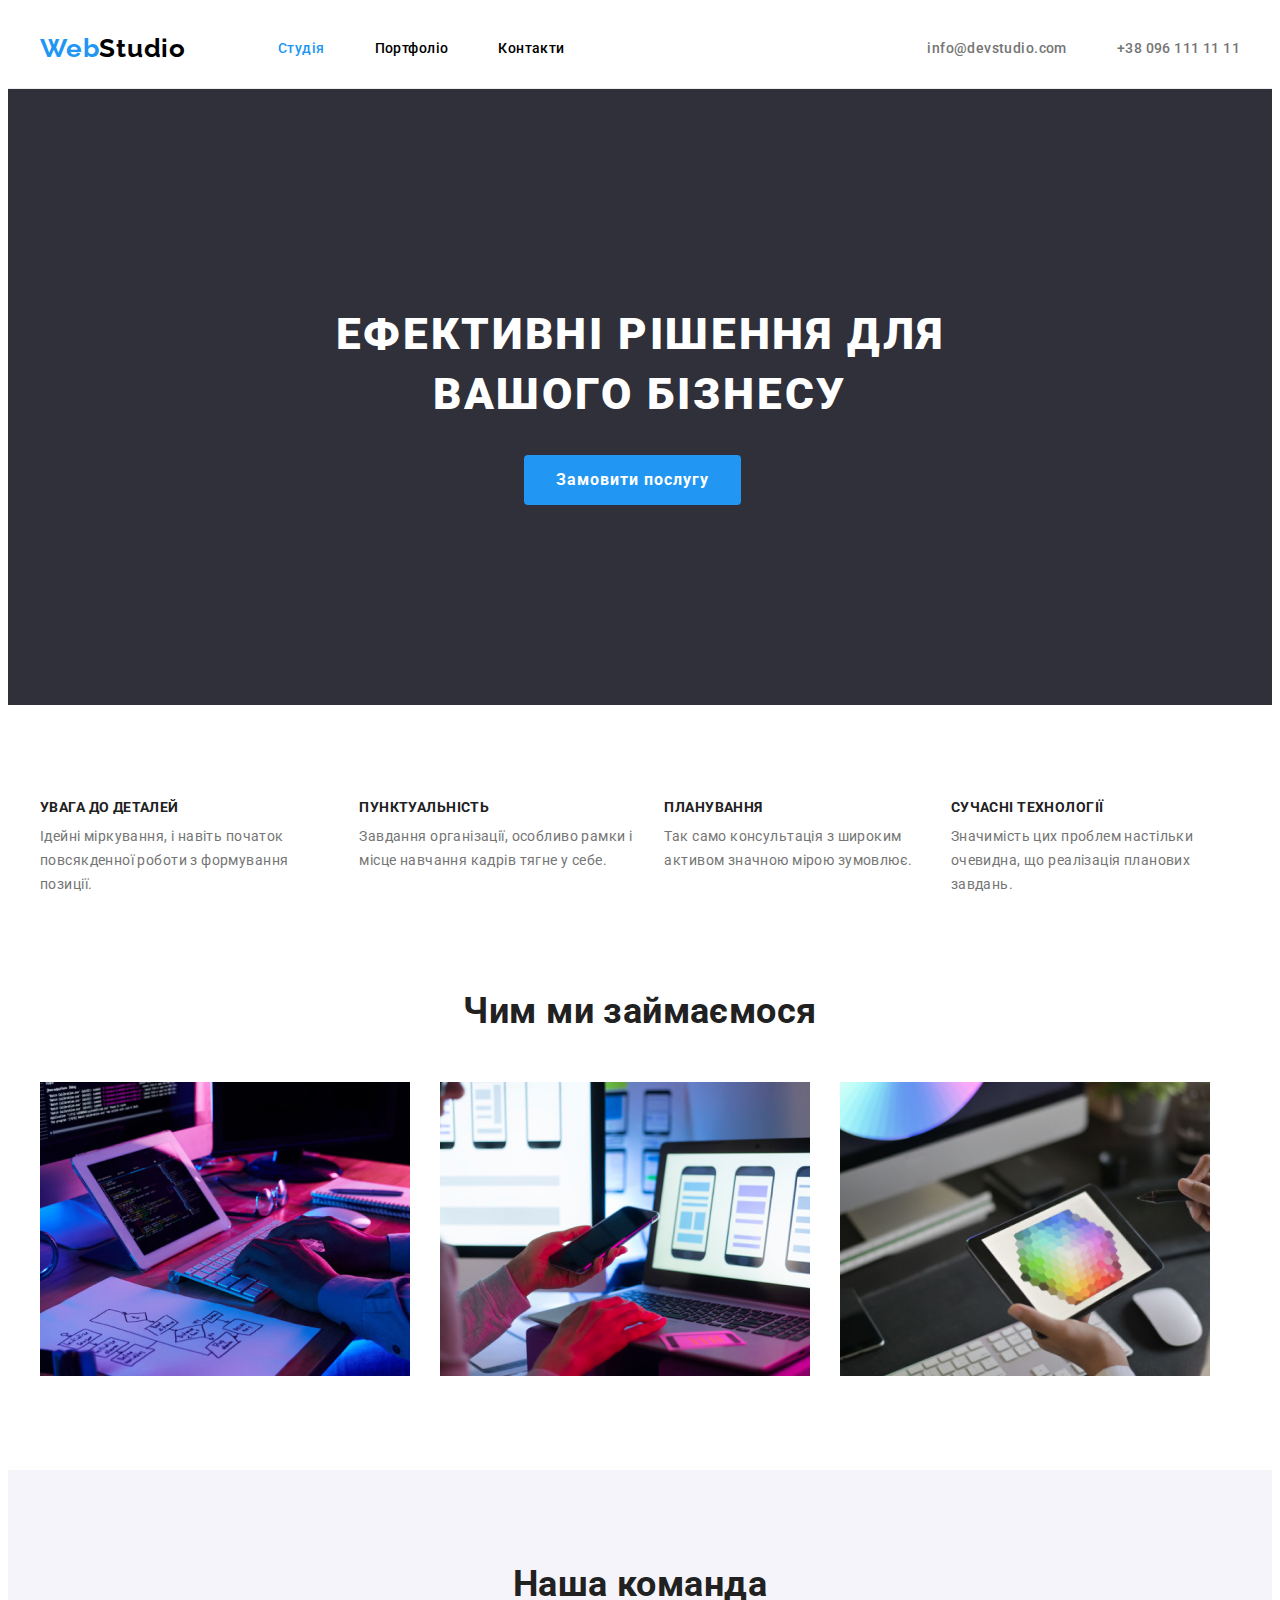
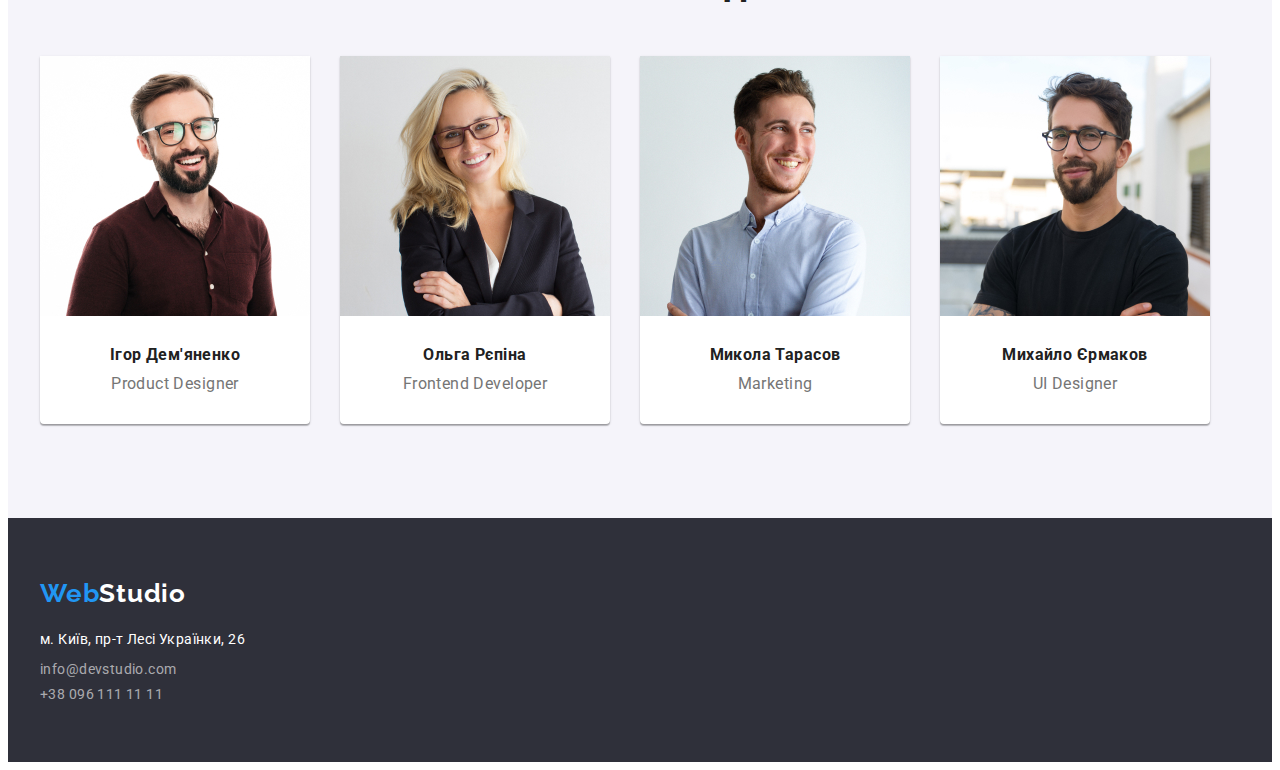
==== index.html @ 9b6fdb3c "clone file" ====
<!DOCTYPE html>
<html lang="uk">
<head>
    <meta charset="UTF-8">
    <meta http-equiv="X-UA-Compatible" content="IE=edge">
    <meta name="viewport" content="width=device-width, initial-scale=1.0">
    <link rel="stylesheet" href="https://cdnjs.cloudflare.com/ajax/libs/modern-normalize/1.1.0/modern-normalize.min.css" integrity="sha512-wpPYUAdjBVSE4KJnH1VR1HeZfpl1ub8YT/NKx4PuQ5NmX2tKuGu6U/JRp5y+Y8XG2tV+wKQpNHVUX03MfMFn9Q==" crossorigin="anonymous" referrerpolicy="no-referrer" />
    <link rel="stylesheet" href="css/styles.css">
    <link href="https://fonts.googleapis.com/css2?family=Raleway:wght@700&family=Roboto:wght@400;500;700;900&display=swap" rel="stylesheet">
    <title>WebStudio</title>
</head>
<body>
    <header class="header">
        <div class="container header-container">
            <nav class="navigation">
                <a class="logo link" href="/"><span lang="en">Web<span class="logo-part-header">Studio</span></span></a>
                <ul class="nav-list list">
                    <li class="nav-list-item"><a class="nav-link link current" href="/">Студія</a></li>
                    <li class="nav-list-item"><a class="nav-link link" href="./portfolio.html">Портфоліо</a></li>
                    <li class="nav-list-item"><a class="nav-link link" href="#">Контакти</a></li>
                </ul>
            </nav>
                <ul class="contacts-list list">
                    <li class="contact-list-mail">
                        <a href="mailto:info@devstudio.com" class="contacts link">info@devstudio.com</a>
                    </li>
                    <li class="contact-list-number">
                        <a href="tel:+380961111111" class="contacts link">+38 096 111 11 11</a>
                    </li>
                </ul>
        </div>
    </header>
    <main>
        <section class="hero-section">
            <div" class="container">
                <h1 class="hero-title">Ефективні рішення для вашого бізнесу</h1>
                <button type="button" class="main-btn">Замовити послугу</button>
            </div>
        </section>
        <section class="section">
            <div class="container">
                <h2 class="visually-hidden">Переваги та послуги, які надає веб-сайт</h2>
                <ul class="about-hero list">
                    <li class="about-hero-card">
                        <h3 class="section-list-title">увага до деталей</h3>
                        <p class="section-list-text">
                            Ідейні міркування, і навіть початок повсякденної роботи з формування позиції.
                        </p>
                    </li>
                    <li class="about-hero-card">
                        <h3 class="section-list-title">пунктуальність</h3>
                        <p class="section-list-text">
                            Завдання організації, особливо рамки і місце навчання кадрів тягне у себе.
                        </p>
                    </li>
                    <li class="about-hero-card">
                        <h3 class="section-list-title">планування</h3>
                        <p class="section-list-text">
                            Так само консультація з широким активом значною мірою зумовлює.
                        </p>
                    </li>
                    <li class="about-hero-card">
                        <h3 class="section-list-title">сучасні технології</h3>
                        <p class="section-list-text">
                            Значимість цих проблем настільки очевидна, що реалізація планових завдань.
                        </p>
                    </li>
                </ul>
            </div>
        </section>
        <section class="about-section section">
            <div class="about container">
                <h2 class="section-title">Чим ми займаємося</h2>
                <ul class="about-list list">
                    <li class="about-card">
                        <img src="./images/img1.jpg" alt="Робота над версткою" width="370" height="294">
                    </li>
                    <li class="about-card">
                        <img src="./images/img2.jpg" alt="Робота над функціоналом застосунку" width="370" height="294">
                    </li>
                    <li class="about-card">
                        <img src="./images/img3.jpg" alt="Робота над кольоровою гаммою" width="370" height="294">
                    </li>
                </ul>
            </div>
        </section>
        <section class="employees-section section">
            <div class="employees container">
                <h2 class="section-title">Наша команда</h2>
                <ul class="employees-list list">
                    <li class="employees-card">
                        <img src="./images/igor.jpg"
                            alt="Ігор Дем'яненко" width="270" height="260"
                        >
                        <div class="employees-content-wrapper">
                            <h3 class="section-hero">Ігор Дем'яненко</h3>
                            <p lang="en" class="section-text">Product Designer</p>
                        </div>
                    </li>
                    <li class="employees-card">
                        <img src="./images/olga.jpg" 
                            alt="Ольга Рєпіна" width="270" height="260"
                        >
                        <div class="employees-content-wrapper">
                           <h3 class="section-hero">Ольга Рєпіна</h3>
                            <p lang="en" class="section-text">Frontend Developer</p> 
                        </div>   
                    </li>
                    <li class="employees-card">
                        <img src="./images/mykola.jpg" 
                            alt="Микола Тарасов" width="270" height="260"
                        >
                        <div class="employees-content-wrapper">
                            <h3 class="section-hero">Микола Тарасов</h3>
                            <p lang="en" class="section-text">Marketing</p>
                        </div>
                    </li>
                    <li class="employees-card">
                        <img src="./images/misha.jpg" 
                            alt="Михайло Єрмаков" width="270" height="260"
                        >
                        <div class="employees-content-wrapper">
                            <h3 class="section-hero">Михайло Єрмаков</h3>
                            <p lang="en" class="section-text">UI Designer</p>
                        </div>
                    </li>
                </ul>
            </div>
        </section>
    </main>
    <footer class="footer">
       <div class="container">
            <a class="link logo-footer" href="/"><span lang="en">Web<span class="logo-part-footer">Studio</span></span></a>
            <address>
            <ul class="list"> 
                    <li class="footer-list-item">
                        <a href="#" class="address">м. Київ, пр-т Лесі Українки, 26</a>
                    </li>
                    <li class="footer-list-item">
                        <a href="mailto:info@devstudio.com" class="contacts-footer contacts contact-mail link">info@devstudio.com</a>
                    </li>
                    <li class="footer-list-item">
                        <a href="tel:+380961111111" class="contacts-footer contacts contact-number link">+38 096 111 11 11</a>
                    </li>
                </ul>
            </address>
       </div>
    </footer>
</body>
</html>
---- css/styles.css ----
:root {
    --primary-color: #212121; 
    --secondary-text-color: #757575;
    --button-bg-color: #2196F3;
    --hover-focus-btn-bg-color: #188CE8;
    --white-color: #fff;
    --btn-bg-color: #F5F4FA;
    --logo-secondary-color: #000000;
    --bg-color: #2F303A;   
    --hidden-title: hidden;
    --primary-fonts: 'Roboto', sans-serif;
    --second-fonts: 'Raleway', sans-serif;


}
body {
    font-family: var(--primary-fonts);
    font-size: 14px;
    letter-spacing: 0.03em;
    color: var(--primary-color);
    background-color: var(--white-color);
}
h1, h2, h3, h4, h5, h6, p {
    margin-top: 0;
    margin-bottom: 0;
}
ol,ul {
    margin-top: 0;
    margin-bottom: 0;
    padding-left: 0;
}
img {
    display: block;
    max-width: 100%;
    height: auto;
}
.list {
    list-style: none;
}
.link {
    text-decoration: none;
}
.nav-link {
    font-weight: 500;
    color: var(--primary-color);
}
.container {
    width: 1200px;
    padding-left: 15px;
    padding-right: 15px;
    margin-left: auto;
    margin-right: auto;
}
.section {
    padding-top: 94px;
    padding-bottom: 94px;
}
/* header */
.header {
    border-bottom: 1px solid #ECECEC;
}
.header-container {
    display: flex;
    align-items: center;
}
.navigation {
    display: flex;
    align-items: center;
}
.gallery-nav {
    display: flex;
    margin-left: auto;
    margin-right: auto;
}
.gallery-nav-list {
    display: flex;
    align-items: center;
    margin-bottom: 50px;
    justify-content: center;
}
.nav-list {
    display: flex;
    align-items: center;
}
.logo {
    margin-right: 92px;
    font-family: var(--second-fonts);
    font-weight: 700;
    font-size: 26px;
    letter-spacing: 0.03em;
    color: var(--button-bg-color);
}
.logo-part-header {
    color: var(--logo-secondary-color);
}
.nav-list-item:not(:last-child) {
    margin-right: 50px;
}
.nav-link {
    font-weight: 500;
    display: block;
    padding-top: 32px;
    padding-bottom: 32px;
    color: var(--logo-secondary-color);
}
.nav-link.current {
    color: var(--button-bg-color);
} 
.nav-link:hover,
.nav-link:focus {
    color: var(--button-bg-color);
}
.main-btn {
    min-width: 216px;
    min-height: 50px;
    padding: 10px 32px;
    font-family: inherit;
    font-weight: 700;
    font-size: 16px;
    line-height: 1.36;
    letter-spacing: 0.06em;
    cursor: pointer;
    color: var(--white-color);
    background-color: var(--button-bg-color);
    border: none;
    border-radius: 4px;
}
.main-btn:hover,
.main-btn:focus {
    background-color: var(--hover-focus-btn-bg-color);
}
.main-btn-list:hover,
.main-btn-list:focus {
    color: var(--white-color);
    background-color: var(--button-bg-color);
    box-shadow: 0px 3px 1px rgba(0, 0, 0, 0.1), 0px 1px 2px rgba(0, 0, 0, 0.08), 0px 2px 2px rgba(0, 0, 0, 0.12);
}
.visually-hidden {
    position: absolute;
    width: 1px;
    height: 1px;
    margin: -1px;
    border: 0;
    padding: 0;
    white-space: nowrap;
    clip-path: inset(100%);
    clip: rect(0 0 0 0);
    overflow: hidden;
}
.main-btn-list {
    font-weight: 500;
    font-family: inherit;
    font-size: 16px;
    line-height: 1.5;
    letter-spacing: 0.06em;
    cursor: pointer;
    letter-spacing: 0.03em;
    color: var(--primary-color);
    background-color: var(--btn-bg-color);
    border: none;
    border-radius: 4px;
    padding: 6px 25px;
}
.link-list {
    text-decoration: none;
    color: inherit;
}
.contacts-list {
    display: flex;
    align-items: center;
    margin-left: auto;
}
.contact-list-mail {
    margin-right: 50px;
}
.contact {
    margin-left: auto;
}
.contacts {
    font-style: normal;
    font-weight: 500;
    color: var(--secondary-text-color);
    
}
.contacts:hover,
.address:hover {
    color: var(--button-bg-color);
}
/* main */
.hero-section {
    text-align: center;
    padding: 200px 0;
    background-color: var(--bg-color);
}

.hero-title {
    width: 696px;
    margin: 0 auto;
    margin-bottom: 30px;
    font-weight: 900;
    font-size: 44px;
    line-height: 1.36;
    letter-spacing: 0.06em;
    color: var(--white-color);
    text-transform: uppercase;

}
.section-title {
    font-size: 36px;
    line-height: 1.16;
    color: var(--title-color);
    margin-bottom: 50px;
    text-align: center;
}
.employees-list {
    display: flex;
    margin-left: -30px;
    margin-top: -30px;
}
.employees-card {
    flex-basis: calc((100%-120px)/4);
    margin-left: 30px;
    margin-top: 30px;
    box-shadow: 0px 1px 3px rgba(0, 0, 0, 0.12), 0px 1px 1px rgba(0, 0, 0, 0.14), 0px 2px 1px rgba(0, 0, 0, 0.2);
    border-radius: 0px 0px 4px 4px;
    background-color: #fff;
}
.employees-content-wrapper {
    padding-top: 30px;
    padding-bottom: 30px;
    text-align: center;
}
.employees-section {
    background-color: var(--btn-bg-color);
}
.section-hero {
    margin-bottom: 10px;
    font-size: 16px;
    line-height: 1.18;
    color: var(--primary-color)
}
.section-list-title {
    margin-bottom: 10px;
    font-size: 14px;
    line-height: 1.16;
    color: var(--title-color);
    text-transform: uppercase;
}
.section-list-text {
    line-height: 1.71;
    color: var(--secondary-text-color);
}
.section-text {
    font-size: 16px;
    line-height: 1.18;
    color: var(--secondary-text-color);
}
.about-section{
    padding-top: 0;
}
.about {
    text-align: center;
}
.about-hero {
    display: flex;
    margin-left: -30px;
    margin-top: -30px;
}
.about-hero-card {
    flex-basis: calc((100%-120px)/4);
    margin-left: 30px;
    margin-top: 30px;
}
.about-list {
    display: flex;
    margin-left: -30px;
    margin-top: -30px;
}
.about-card {
    flex-basis: calc((100%-90px)/3);
    margin-left: 30px;
    margin-top: 30px;
}

.gallery-nav-list-item:not(:last-child) {
    margin-right: 8px;
}
.gallery-list {
    display: flex;
    flex-wrap: wrap;
    margin-left: -30px;
    margin-top: -30px;
}
.gallery-card {
    /* flex-basis: calc((100%-270px)/9); */
    margin-left: 30px;
    margin-top: 30px;
}
.gallery-content-wrapper {
    padding: 20px 24px 20px 24px;
    border: 1px solid #EEEEEE;
    border-top: none;
}
.project-title {
    font-weight: 500;
    font-size: 18px;
    line-height: 2;
    color: var(--primary-color);
    margin-bottom: 4px;
}
.project-text {
    font-size: 16px;
    line-height: 1.8;
    color: var(--secondary-text-color);

}
/* footer */
.footer {
    background-color: var(--bg-color);
    padding-top: 60px;
    padding-bottom: 60px;
}
.logo-footer {
    display: block;
    margin-bottom: 20px;
    font-family: var(--second-fonts);
    font-weight: 700;
    font-size: 26px;
    letter-spacing: 0.03em;
    color: var(--button-bg-color);
}
.logo-part-footer {
    color: var(--white-color);
}
.footer-list-item:not(:last-child) {
    margin-bottom: 9px;
}
.address {
    font-style: normal;
    font-size: 14px;
    line-height: 1.7;
    color: var(--white-color);
    text-decoration: none;
}
.contacts-footer {
    font-weight: 400;
    color: rgba(255, 255, 255, 0.6);
}
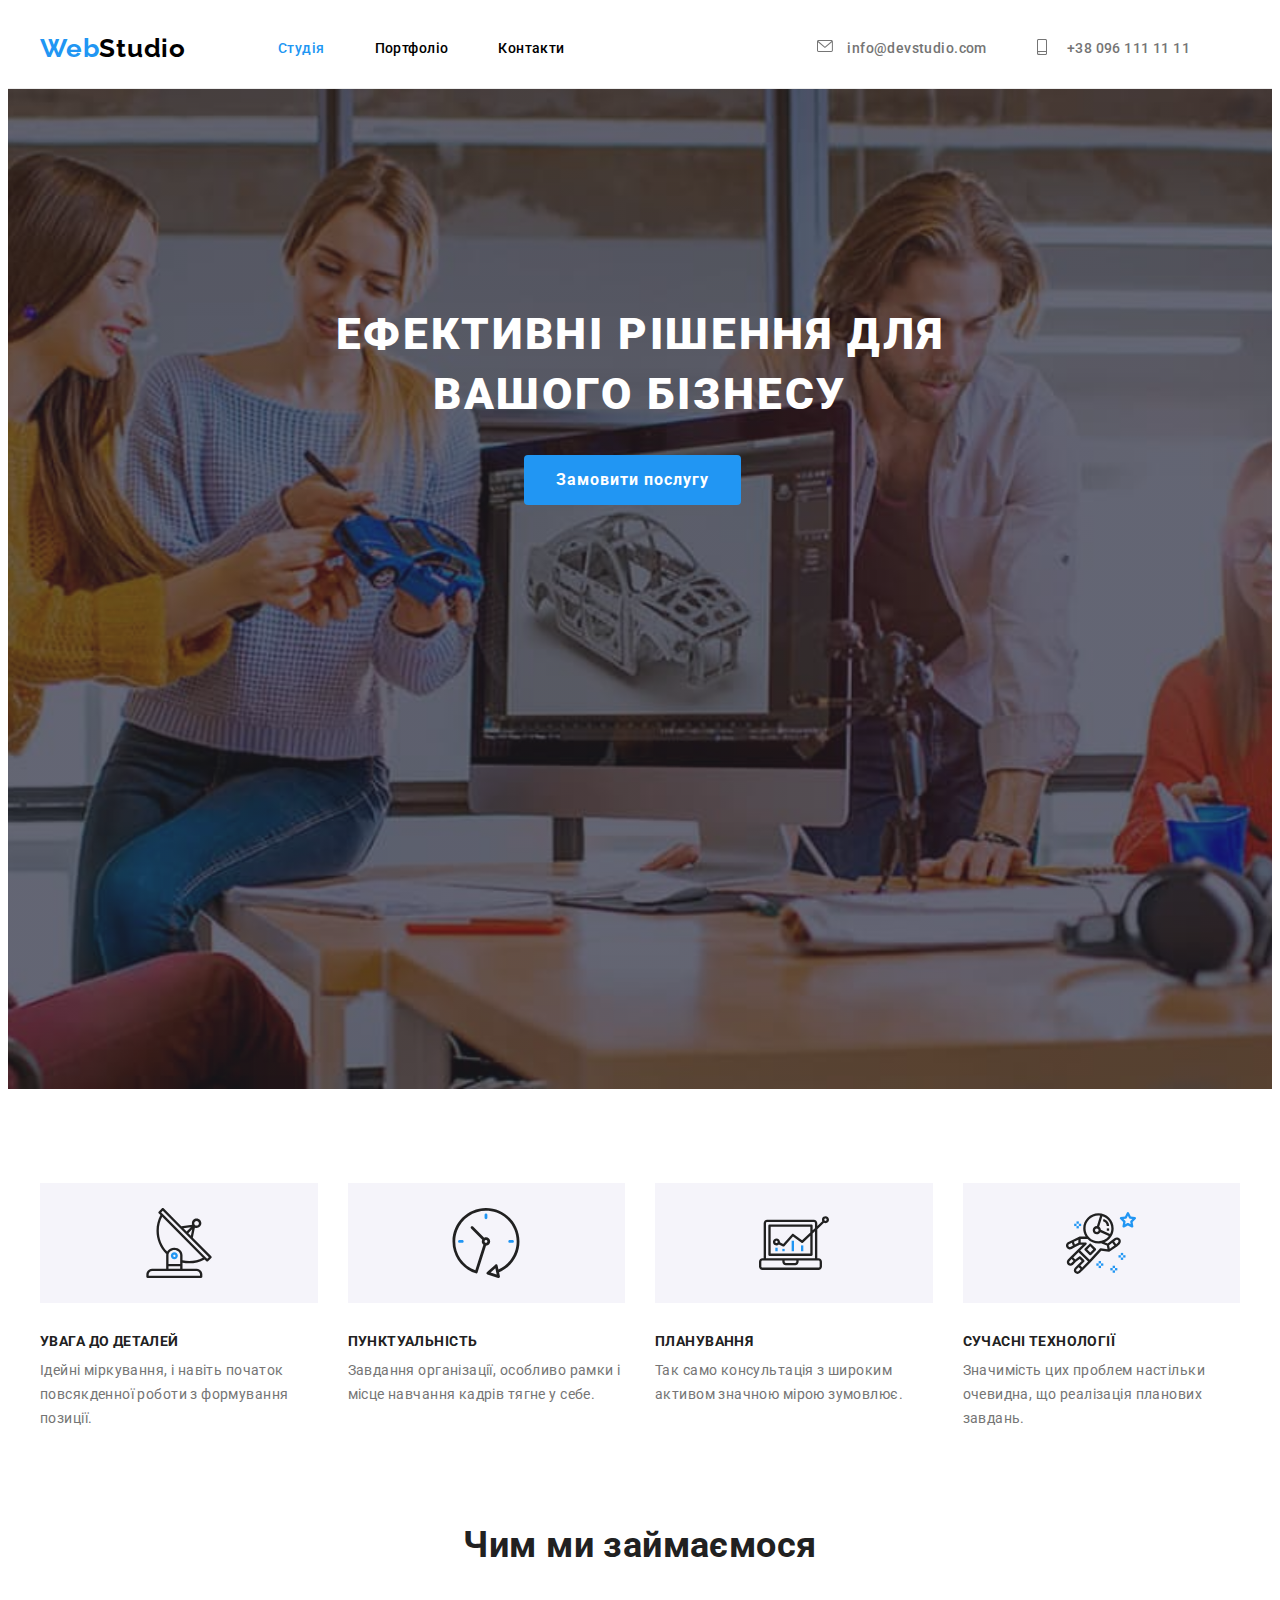
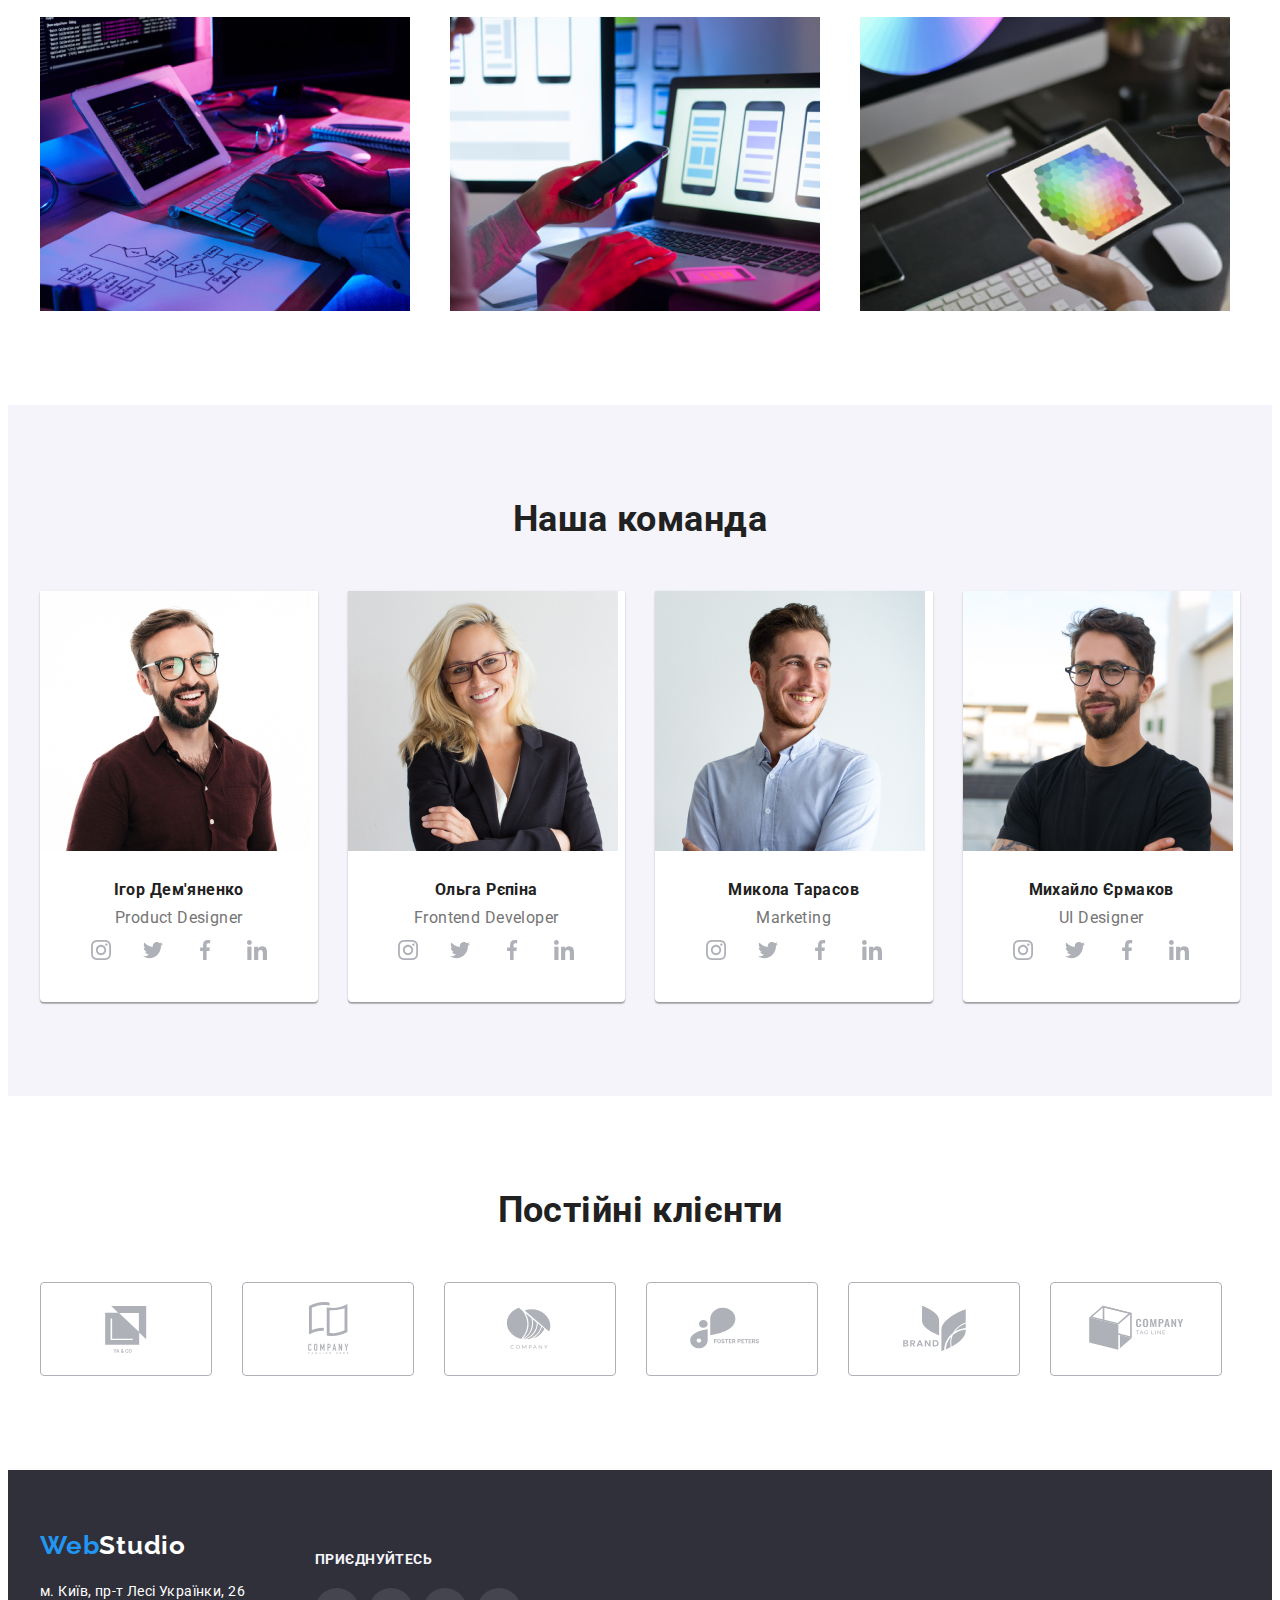
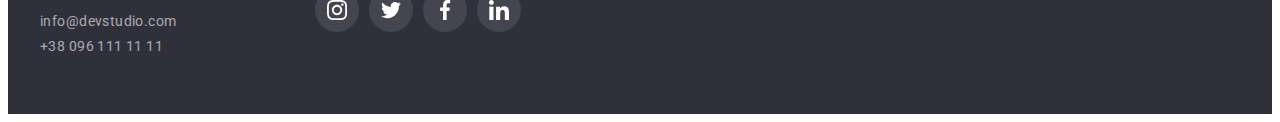
==== commit 2a50a69d: "hw-4" ====
--- a/index.html
+++ b/index.html
@@ -21,11 +21,17 @@
                 </ul>
             </nav>
                 <ul class="contacts-list list">
-                    <li class="contact-list-mail">
-                        <a href="mailto:info@devstudio.com" class="contacts link">info@devstudio.com</a>
-                    </li>
-                    <li class="contact-list-number">
-                        <a href="tel:+380961111111" class="contacts link">+38 096 111 11 11</a>
+                    <li class="contact-list-link contact-list-mail">
+                        <svg class="contact-icon-mail">
+                            <use href="./images/sprite.svg#email" width="16" height="12"></use>
+                        </svg>
+                        <a href="mailto:info@devstudio.com" class="contacts contact-icon link">info@devstudio.com</a>
+                    </li>
+                    <li class="contact-list-link contact-list-number">
+                        <svg class="contact-icon-number">
+                            <use href="./images/sprite.svg#smartphone" width="10" height="16"></use>
+                        </svg>
+                        <a href="tel:+380961111111" class="contacts contact-icon link">+38 096 111 11 11</a>
                     </li>
                 </ul>
         </div>
@@ -41,25 +47,25 @@
             <div class="container">
                 <h2 class="visually-hidden">Переваги та послуги, які надає веб-сайт</h2>
                 <ul class="about-hero list">
-                    <li class="about-hero-card">
+                    <li class="about-hero-card icon-antenna">
                         <h3 class="section-list-title">увага до деталей</h3>
                         <p class="section-list-text">
                             Ідейні міркування, і навіть початок повсякденної роботи з формування позиції.
                         </p>
                     </li>
-                    <li class="about-hero-card">
+                    <li class="about-hero-card icon-clock">
                         <h3 class="section-list-title">пунктуальність</h3>
                         <p class="section-list-text">
                             Завдання організації, особливо рамки і місце навчання кадрів тягне у себе.
                         </p>
                     </li>
-                    <li class="about-hero-card">
+                    <li class="about-hero-card icon-diagram">
                         <h3 class="section-list-title">планування</h3>
                         <p class="section-list-text">
                             Так само консультація з широким активом значною мірою зумовлює.
                         </p>
                     </li>
-                    <li class="about-hero-card">
+                    <li class="about-hero-card icon-astronaut">
                         <h3 class="section-list-title">сучасні технології</h3>
                         <p class="section-list-text">
                             Значимість цих проблем настільки очевидна, що реалізація планових завдань.
@@ -95,6 +101,36 @@
                         <div class="employees-content-wrapper">
                             <h3 class="section-hero">Ігор Дем'яненко</h3>
                             <p lang="en" class="section-text">Product Designer</p>
+                            <ul class="social-list list">
+                                <li class="social-list__item">
+                                    <a class="social-list__item-link" href="#">
+                                        <svg class="social-list__icon">
+                                            <use href="./images/sprite.svg#instagram"></use>
+                                        </svg>
+                                    </a>
+                                </li>
+                                <li class="social-list__item">
+                                    <a class="social-list__item-link" href="#">
+                                        <svg class="social-list__icon">
+                                            <use href="./images/sprite.svg#twitter"></use>
+                                        </svg>
+                                    </a>
+                                </li>
+                                <li class="social-list__item">
+                                    <a class="social-list__item-link" href="#">
+                                        <svg class="social-list__icon">
+                                            <use href="./images/sprite.svg#facebook"></use>
+                                        </svg>
+                                    </a>
+                                </li>
+                                <li class="social-list__item">
+                                    <a class="social-list__item-link" href="#">
+                                        <svg class="social-list__icon">
+                                            <use href="./images/sprite.svg#linkedin"></use>
+                                        </svg>
+                                    </a>
+                                </li>
+                            </ul>
                         </div>
                     </li>
                     <li class="employees-card">
@@ -104,6 +140,36 @@
                         <div class="employees-content-wrapper">
                            <h3 class="section-hero">Ольга Рєпіна</h3>
                             <p lang="en" class="section-text">Frontend Developer</p> 
+                            <ul class="social-list list">
+                                <li class="social-list__item">
+                                    <a class="social-list__item-link" href="#">
+                                        <svg class="social-list__icon">
+                                            <use href="./images/sprite.svg#instagram"></use>
+                                        </svg>
+                                    </a>
+                                </li>
+                                <li class="social-list__item">
+                                    <a class="social-list__item-link" href="#">
+                                        <svg class="social-list__icon">
+                                            <use href="./images/sprite.svg#twitter"></use>
+                                        </svg>
+                                    </a>
+                                </li>
+                                <li class="social-list__item">
+                                    <a class="social-list__item-link" href="#">
+                                        <svg class="social-list__icon">
+                                            <use href="./images/sprite.svg#facebook"></use>
+                                        </svg>
+                                    </a>
+                                </li>
+                                <li class="social-list__item">
+                                    <a class="social-list__item-link" href="#">
+                                        <svg class="social-list__icon">
+                                            <use href="./images/sprite.svg#linkedin"></use>
+                                        </svg>
+                                    </a>
+                                </li>
+                            </ul>
                         </div>   
                     </li>
                     <li class="employees-card">
@@ -113,6 +179,36 @@
                         <div class="employees-content-wrapper">
                             <h3 class="section-hero">Микола Тарасов</h3>
                             <p lang="en" class="section-text">Marketing</p>
+                            <ul class="social-list list">
+                                <li class="social-list__item">
+                                    <a class="social-list__item-link" href="#">
+                                        <svg class="social-list__icon">
+                                            <use href="./images/sprite.svg#instagram"></use>
+                                        </svg>
+                                    </a>
+                                </li>
+                                <li class="social-list__item">
+                                    <a class="social-list__item-link" href="#">
+                                        <svg class="social-list__icon">
+                                            <use href="./images/sprite.svg#twitter"></use>
+                                        </svg>
+                                    </a>
+                                </li>
+                                <li class="social-list__item">
+                                    <a class="social-list__item-link" href="#">
+                                        <svg class="social-list__icon">
+                                            <use href="./images/sprite.svg#facebook"></use>
+                                        </svg>
+                                    </a>
+                                </li>
+                                <li class="social-list__item">
+                                    <a class="social-list__item-link" href="#">
+                                        <svg class="social-list__icon">
+                                            <use href="./images/sprite.svg#linkedin"></use>
+                                        </svg>
+                                    </a>
+                                </li>
+                            </ul>
                         </div>
                     </li>
                     <li class="employees-card">
@@ -122,29 +218,144 @@
                         <div class="employees-content-wrapper">
                             <h3 class="section-hero">Михайло Єрмаков</h3>
                             <p lang="en" class="section-text">UI Designer</p>
+                            <ul class="social-list list">
+                                <li class="social-list__item">
+                                    <a class="social-list__item-link" href="#">
+                                        <svg class="social-list__icon">
+                                            <use href="./images/sprite.svg#instagram"></use>
+                                        </svg>
+                                    </a>
+                                </li>
+                                <li class="social-list__item">
+                                    <a class="social-list__item-link" href="#">
+                                        <svg class="social-list__icon">
+                                            <use href="./images/sprite.svg#twitter"></use>
+                                        </svg>
+                                    </a>
+                                </li>
+                                <li class="social-list__item">
+                                    <a class="social-list__item-link" href="#">
+                                        <svg class="social-list__icon">
+                                            <use href="./images/sprite.svg#facebook"></use>
+                                        </svg>
+                                    </a>
+                                </li>
+                                <li class="social-list__item">
+                                    <a class="social-list__item-link" href="#">
+                                        <svg class="social-list__icon">
+                                            <use href="./images/sprite.svg#linkedin"></use>
+                                        </svg>
+                                    </a>
+                                </li>
+                            </ul>
                         </div>
+                    </li>
+                </ul>
+            </div>
+        </section>
+        <section class="section">
+            <div class="container">
+                <h2 class="section-title">Постійні клієнти</h2>
+                <ul class="client-list list">
+                    <li class="client-list-item">
+                        <a href="#" class="client-list-link">
+                            <svg class="client-icon">
+                                <use href="./images/sprite.svg#client-1"></use>
+                            </svg>
+                        </a>
+                    </li>
+                    <li class="client-list-item">
+                        <a href="#" class="client-list-link">
+                            <svg class="client-icon">
+                                <use href="./images/sprite.svg#client-2"></use>
+                            </svg>
+                        </a>
+                    </li>
+                    <li class="client-list-item">
+                        <a href="#" class="client-list-link">
+                            <svg class="client-icon">
+                                <use href="./images/sprite.svg#client-3"></use>
+                            </svg>
+                        </a>
+                    </li>
+                    <li class="client-list-item">
+                        <a href="#" class="client-list-link">
+                            <svg class="client-icon">
+                                <use href="./images/sprite.svg#client-4"></use>
+                            </svg>
+                        </a>
+                    </li>
+                    <li class="client-list-item">
+                        <a href="#" class="client-list-link">
+                            <svg class="client-icon">
+                                <use href="./images/sprite.svg#client-5"></use>
+                            </svg>
+                        </a>
+                    </li>
+                    <li class="client-list-item">
+                        <a href="#" class="client-list-link">
+                            <svg class="client-icon">
+                                <use href="./images/sprite.svg#client-6"></use>
+                            </svg>
+                        </a>
                     </li>
                 </ul>
             </div>
         </section>
     </main>
     <footer class="footer">
-       <div class="container">
-            <a class="link logo-footer" href="/"><span lang="en">Web<span class="logo-part-footer">Studio</span></span></a>
-            <address>
-            <ul class="list"> 
-                    <li class="footer-list-item">
-                        <a href="#" class="address">м. Київ, пр-т Лесі Українки, 26</a>
-                    </li>
-                    <li class="footer-list-item">
-                        <a href="mailto:info@devstudio.com" class="contacts-footer contacts contact-mail link">info@devstudio.com</a>
-                    </li>
-                    <li class="footer-list-item">
-                        <a href="tel:+380961111111" class="contacts-footer contacts contact-number link">+38 096 111 11 11</a>
-                    </li>
-                </ul>
-            </address>
+       <div class="container address-social">
+            <div>
+                <a class="link logo-footer" href="/"><span lang="en">Web<span class="logo-part-footer">Studio</span></span></a>
+                <address>
+                    <ul class="list">
+                        <li class="footer-list-item">
+                            <a href="#" class="address">м. Київ, пр-т Лесі Українки, 26</a>
+                        </li>
+                        <li class="footer-list-item">
+                            <a href="mailto:info@devstudio.com"
+                                class="contacts-footer contacts contact-mail link">info@devstudio.com</a>
+                        </li>
+                        <li class="footer-list-item">
+                            <a href="tel:+380961111111" class="contacts-footer contacts contact-number link">+38 096 111 11 11</a>
+                        </li>
+                    </ul>
+                </address>
+            </div>
+            <div class="social-footer">
+                <h2 class="footer-title">приєднуйтесь</h2>
+                <ul class="social-list-footer list">
+                    <li class="social-list-footer__item">
+                        <a class="social-list-footer__item-link" href="#">
+                            <svg class="social-list-footer__icon">
+                                <use href="./images/sprite.svg#instagram"></use>
+                            </svg>
+                        </a>
+                    </li>
+                    <li class="social-list-footer__item">
+                        <a class="social-list-footer__item-link" href="#">
+                            <svg class="social-list-footer__icon">
+                                <use href="./images/sprite.svg#twitter"></use>
+                            </svg>
+                        </a>
+                    </li>
+                    <li class="social-list-footer__item">
+                        <a class="social-list-footer__item-link" href="#">
+                            <svg class="social-list-footer__icon">
+                                <use href="./images/sprite.svg#facebook"></use>
+                            </svg>
+                        </a>
+                    </li>
+                    <li class="social-list-footer__item">
+                        <a class="social-list-footer__item-link" href="#">
+                            <svg class="social-list-footer__icon">
+                                <use href="./images/sprite.svg#linkedin"></use>
+                            </svg>
+                        </a>
+                    </li>
+                </ul>
+            </div>
        </div>
     </footer>
 </body>
-</html>+</html>
--- a/css/styles.css
+++ b/css/styles.css
@@ -170,8 +170,92 @@
     align-items: center;
     margin-left: auto;
 }
+/* .contact-list-number::before {
+    content: "";
+    display: block;
+    justify-content: center;
+    background-image: url("../images/smartphone.svg");
+    background-size: 10px 16px;
+    background-position: center;
+} */
+.contact-list-link {
+    display: block;
+}
+
+.contacts {
+    display: flex;
+    align-items: center;
+}
+
+/* .contact-icon-mail::before {
+    background-image: url("../images/envelope.svg");
+    background-repeat: no-repeat;
+    background-size: 16px 12px;
+    background-position: 0 3px;
+    fill: #757575;
+    display: inline-block;
+    width: 20px;
+    height: 20px;
+    margin-right: 10px;
+}
+.contact-icon-number::before {
+    
+    background-image: url("/images/smartphone.svg");
+    background-repeat: no-repeat;
+    background-size: 10px 16px;
+    background-position: center;
+    fill: #757575;
+    display: inline-block;
+    width: 20px;
+    height: 20px;
+    margin-right: 10px;
+} */
+
+/* .contact-icon-number::before {
+    display: inline-block;
+    justify-content: center;
+    align-items: center;
+    content: "";
+    width: 20px;
+    height: 20px;
+    background-image: url("../images/smartphone.svg");
+    background-position: center;
+    background-repeat: no-repeat;
+    background-size: cover;
+} */
 .contact-list-mail {
     margin-right: 50px;
+    display: flex;
+    justify-content: center;
+    align-items: center;
+}
+.contact-list-number {
+    min-width: min-content;
+    margin-right: 50px;
+    display: flex;
+    justify-content: center;
+    align-items: center;
+}
+.contact-list-mail:hover .contact-icon-mail,
+.contact-list-number:hover .contact-icon-number {
+    fill: #2196F3;
+}
+.contact-icon-mail {
+    width: 20px;
+    height: 20px;
+    margin-right: 10px;
+    padding-top: 4px;
+    fill: var(--secondary-text-color)
+}
+.contact-icon-number {
+    width: 20px;
+    height: 20px;
+    margin-right: 10px;
+    padding-top: 2px;
+    fill: var(--secondary-text-color)
+}
+.contact-icon-mail:hover {
+    fill: var(--button-bg-color)
 }
 .contact {
     margin-left: auto;
@@ -190,9 +274,17 @@
 .hero-section {
     text-align: center;
     padding: 200px 0;
+    height: 600px;
+    max-width: 1600px;
+    margin-left: auto;
+    margin-right: auto;
     background-color: var(--bg-color);
-}
-
+    background-image: linear-gradient( rgba(47, 48, 58, 0.4), 
+        rgba(47, 48, 58, 0.4)), url(../images/Img.jpg);
+    background-repeat: no-repeat;
+    background-size: cover;
+    background-position: center;
+}
 .hero-title {
     width: 696px;
     margin: 0 auto;
@@ -218,7 +310,7 @@
     margin-top: -30px;
 }
 .employees-card {
-    flex-basis: calc((100%-120px)/4);
+    flex-basis: calc((100% - 120px)/4);
     margin-left: 30px;
     margin-top: 30px;
     box-shadow: 0px 1px 3px rgba(0, 0, 0, 0.12), 0px 1px 1px rgba(0, 0, 0, 0.14), 0px 2px 1px rgba(0, 0, 0, 0.2);
@@ -267,23 +359,48 @@
     margin-top: -30px;
 }
 .about-hero-card {
-    flex-basis: calc((100%-120px)/4);
+    flex-basis: calc((100% - 120px)/4);
     margin-left: 30px;
     margin-top: 30px;
 }
+.about-hero-card::before {
+    content: "";
+    display: block;
+    height: 120px;
+    background-repeat: no-repeat;
+    background-position: center;
+    background-color: #F5F4FA;
+    margin-bottom: 30px;
+}
+.icon-antenna::before {
+    background-image: url("../images/antenna.svg");
+}
+.icon-clock::before {
+    background-image: url("../images/clock.svg");
+}
+.icon-diagram::before {
+    background-image: url("../images/diagram.svg");
+}
+.icon-astronaut::before {
+    background-image: url("../images/astronaut.svg");
+}
 .about-list {
     display: flex;
     margin-left: -30px;
     margin-top: -30px;
 }
 .about-card {
-    flex-basis: calc((100%-90px)/3);
+    flex-basis: calc((100% - 90px)/3);
     margin-left: 30px;
     margin-top: 30px;
 }
 
 .gallery-nav-list-item:not(:last-child) {
     margin-right: 8px;
+}
+.gallery-card:hover,
+.gallery-card:focus {
+    box-shadow: 0px 1px 1px rgba(0, 0, 0, 0.12), 0px 4px 4px rgba(0, 0, 0, 0.06), 1px 4px 6px rgba(0, 0, 0, 0.16);
 }
 .gallery-list {
     display: flex;
@@ -292,7 +409,7 @@
     margin-top: -30px;
 }
 .gallery-card {
-    /* flex-basis: calc((100%-270px)/9); */
+    flex-basis: calc((100% - 90px) / 3);
     margin-left: 30px;
     margin-top: 30px;
 }
@@ -314,6 +431,64 @@
     color: var(--secondary-text-color);
 
 }
+.social-list {
+    display: flex;
+    justify-content: space-between;
+    width: 200px;
+    margin: 0 auto;
+}
+.social-list__item-link {
+    display: flex;
+    justify-content: center;
+    align-items: center;
+    width: 44px;
+    height: 44px;
+    border-radius: 50%;
+    background-color: #fff;
+}
+.social-list__icon {
+    fill: #AFB1B8;
+    width: 20px;
+    height: 20px;
+}
+.social-list__item-link:hover .social-list__icon,
+.social-list__item-link:focus .social-list__icon {
+    fill: #fff;
+}
+.social-list__item-link:hover,
+.social-list__item-link:focus {
+    background-color: #2196F3;
+}
+.client-list {
+    display: flex;
+}
+.client-list-item {
+    display: block;
+    width: 170px;
+    height: 92px;
+    flex-basis: calc((100% - 1800px) / 6);
+    border: 1px solid #AFB1B8;
+    border-radius: 4px;
+}
+.client-list-item:not(:last-child) {
+    margin-right: 30px;
+}
+.client-list-link {
+    display: flex;
+    justify-content: center;
+    align-items: center;
+    width: 170px;
+    height: 92px;
+}
+.client-icon:hover,
+.client-icon:focus {
+    fill:#2196F3
+}
+.client-icon {
+    fill: #AFB1B8;
+    width: 170px;
+    height: 92px;
+}
 /* footer */
 .footer {
     background-color: var(--bg-color);
@@ -342,7 +517,56 @@
     color: var(--white-color);
     text-decoration: none;
 }
+.address-social {
+    display: flex;
+    align-items: center;
+}
 .contacts-footer {
     font-weight: 400;
     color: rgba(255, 255, 255, 0.6);
-}+}
+.social-footer {
+
+    margin-left: 70px;
+}
+.footer-title {
+    font-style: normal;
+    font-weight: 700;
+    font-size: 14px;
+    line-height: 1.14;
+    color: var(--primary-color);
+    margin-bottom: 4px;
+    text-transform: uppercase;
+    color: #F5F4FA;
+}
+.social-list-footer {
+    display: flex;
+}
+.footer-title {
+    margin-bottom: 20px;
+}
+.social-list-footer__item-link {
+    display: flex;
+    justify-content: center;
+    align-items: center;
+    width: 44px;
+    height: 44px;
+    border-radius: 50%;
+    background-color: rgba(255, 255, 255, 0.1);
+}
+.social-list-footer__icon {
+    fill: #fff;
+    width: 20px;
+    height: 20px;
+}
+.social-list-footer__item:not(:last-child) {
+    margin-right: 10px;
+}
+.social-list-footer__item-link:hover .social-list-footer__icon,
+.social-list-footer__item-link:focus .social-list-footer__icon {
+    fill: #fff;
+}
+.social-list-footer__item-link:hover,
+.social-list-footer__item-link:focus {
+    background-color: #2196F3;
+}
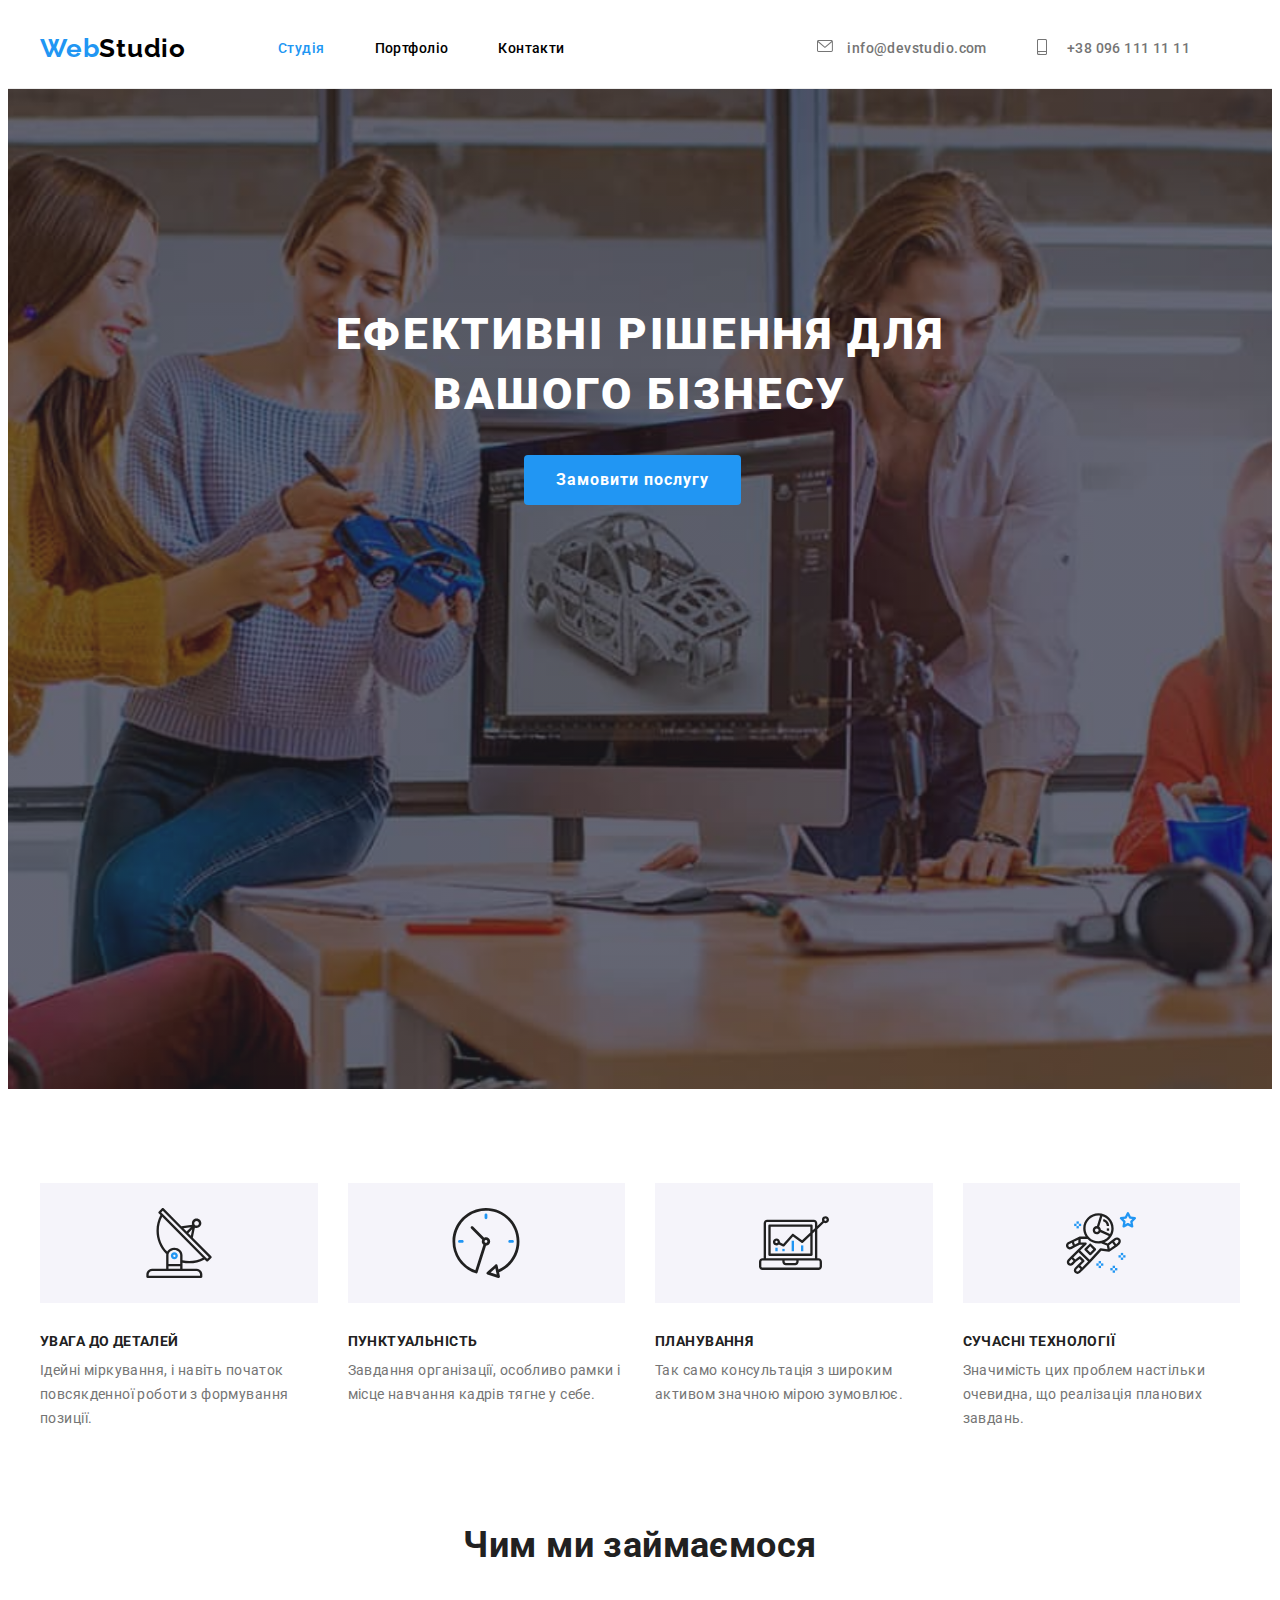
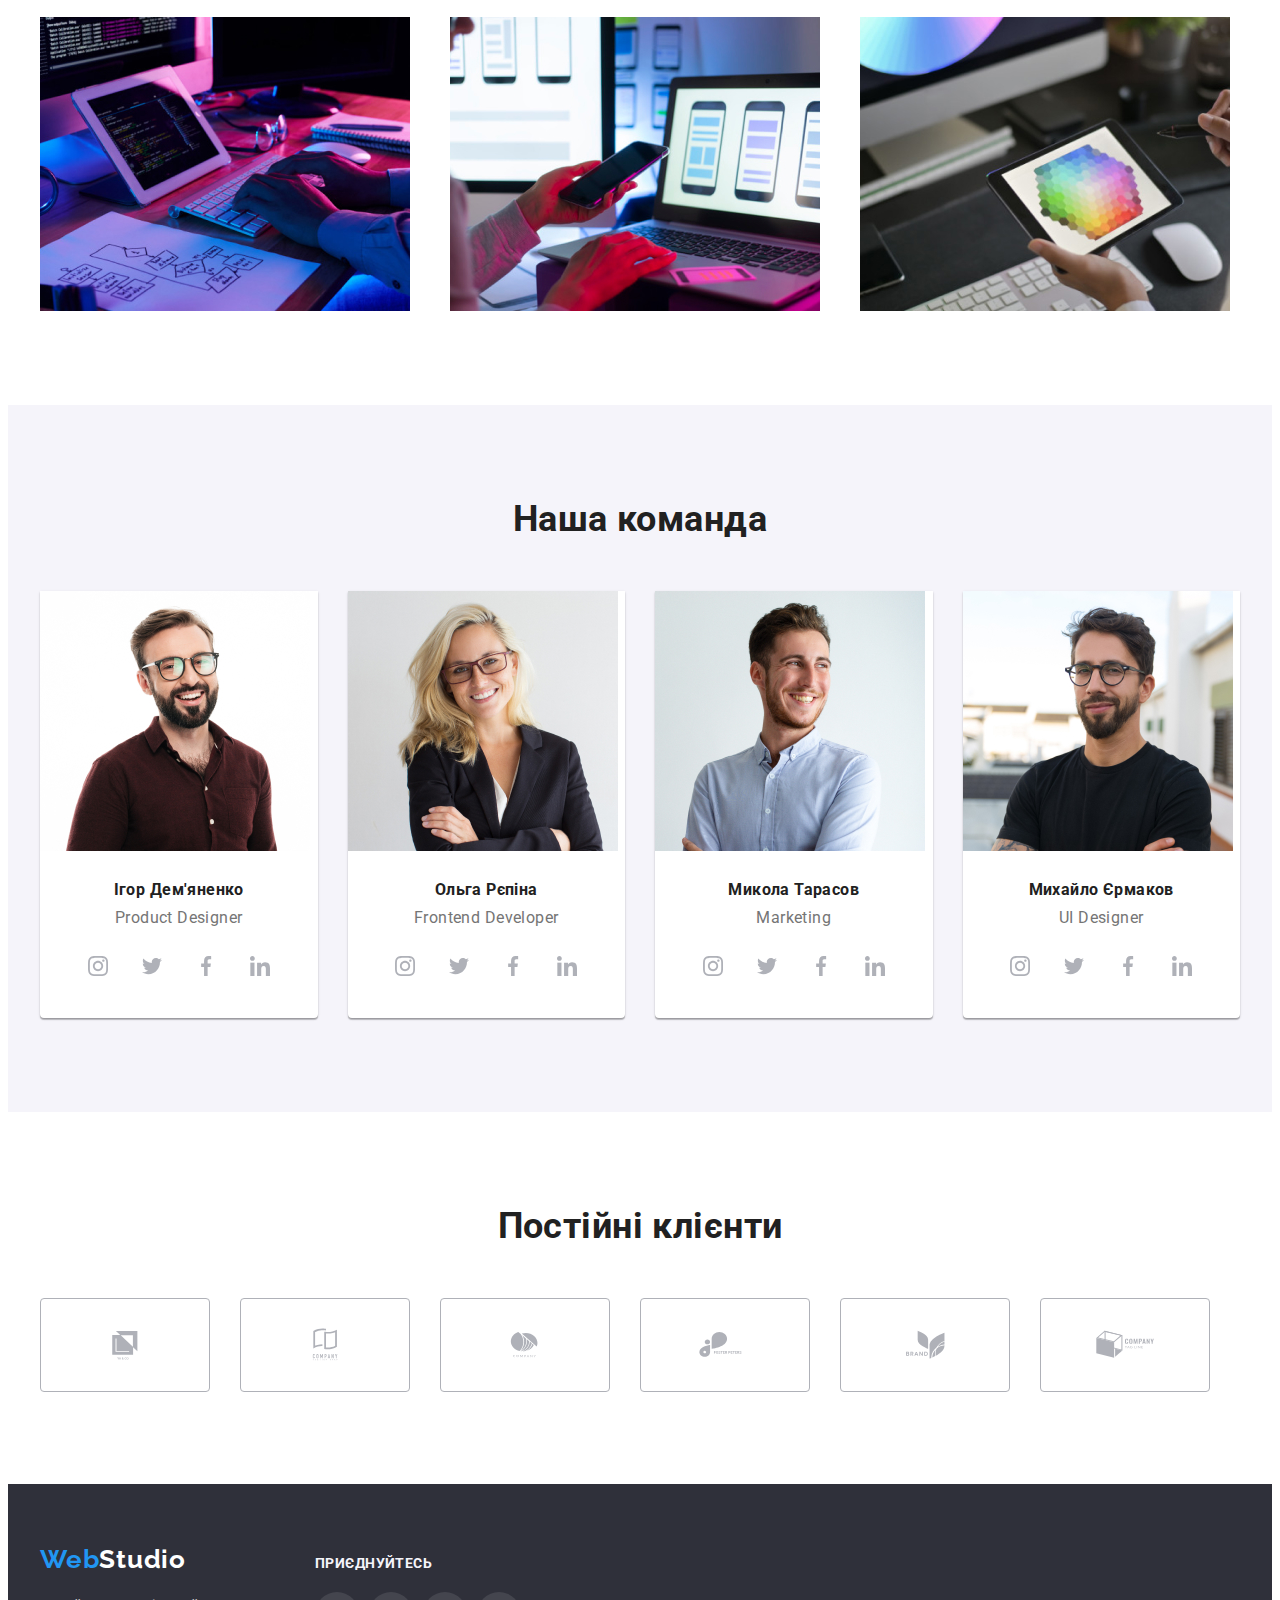
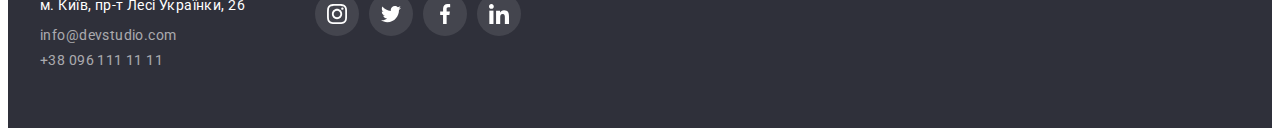
==== commit 97c9596d: "correction of remarks" ====
--- a/index.html
+++ b/index.html
@@ -13,25 +13,27 @@
     <header class="header">
         <div class="container header-container">
             <nav class="navigation">
-                <a class="logo link" href="/"><span lang="en">Web<span class="logo-part-header">Studio</span></span></a>
+                <a class="logo link" href="./index.html"><span lang="en">Web<span class="logo-part-header">Studio</span></span></a>
                 <ul class="nav-list list">
-                    <li class="nav-list-item"><a class="nav-link link current" href="/">Студія</a></li>
+                    <li class="nav-list-item"><a class="nav-link link current" href="./index.html">Студія</a></li>
                     <li class="nav-list-item"><a class="nav-link link" href="./portfolio.html">Портфоліо</a></li>
                     <li class="nav-list-item"><a class="nav-link link" href="#">Контакти</a></li>
                 </ul>
             </nav>
                 <ul class="contacts-list list">
                     <li class="contact-list-link contact-list-mail">
-                        <svg class="contact-icon-mail">
-                            <use href="./images/sprite.svg#email" width="16" height="12"></use>
-                        </svg>
-                        <a href="mailto:info@devstudio.com" class="contacts contact-icon link">info@devstudio.com</a>
+                        <a href="mailto:info@devstudio.com" class="contacts contact-icon link">
+                            <svg class="contact-icon-mail">
+                                <use href="./images/sprite.svg#email" width="16" height="12"></use>
+                            </svg>info@devstudio.com
+                        </a>
                     </li>
                     <li class="contact-list-link contact-list-number">
-                        <svg class="contact-icon-number">
-                            <use href="./images/sprite.svg#smartphone" width="10" height="16"></use>
-                        </svg>
-                        <a href="tel:+380961111111" class="contacts contact-icon link">+38 096 111 11 11</a>
+                        <a href="tel:+380961111111" class="contacts contact-icon link">
+                            <svg class="contact-icon-number">
+                                <use href="./images/sprite.svg#smartphone" width="10" height="16"></use>
+                            </svg>+38 096 111 11 11
+                        </a>
                     </li>
                 </ul>
         </div>
@@ -258,43 +260,43 @@
                 <h2 class="section-title">Постійні клієнти</h2>
                 <ul class="client-list list">
                     <li class="client-list-item">
-                        <a href="#" class="client-list-link">
-                            <svg class="client-icon">
+                        <a href="#" class="client-list-link link">
+                            <svg class="client-icon" width="106" height="60">
                                 <use href="./images/sprite.svg#client-1"></use>
                             </svg>
                         </a>
                     </li>
                     <li class="client-list-item">
-                        <a href="#" class="client-list-link">
-                            <svg class="client-icon">
+                        <a href="#" class="client-list-link link">
+                            <svg class="client-icon" width="106" height="60">
                                 <use href="./images/sprite.svg#client-2"></use>
                             </svg>
                         </a>
                     </li>
                     <li class="client-list-item">
-                        <a href="#" class="client-list-link">
-                            <svg class="client-icon">
+                        <a href="#" class="client-list-link link">
+                            <svg class="client-icon" width="106" height="60">
                                 <use href="./images/sprite.svg#client-3"></use>
                             </svg>
                         </a>
                     </li>
                     <li class="client-list-item">
-                        <a href="#" class="client-list-link">
-                            <svg class="client-icon">
+                        <a href="#" class="client-list-link link">
+                            <svg class="client-icon" width="106" height="60">
                                 <use href="./images/sprite.svg#client-4"></use>
                             </svg>
                         </a>
                     </li>
                     <li class="client-list-item">
-                        <a href="#" class="client-list-link">
-                            <svg class="client-icon">
+                        <a href="#" class="client-list-link link">
+                            <svg class="client-icon" width="106" height="60">
                                 <use href="./images/sprite.svg#client-5"></use>
                             </svg>
                         </a>
                     </li>
                     <li class="client-list-item">
-                        <a href="#" class="client-list-link">
-                            <svg class="client-icon">
+                        <a href="#" class="client-list-link link">
+                            <svg class="client-icon" width="106" height="60">
                                 <use href="./images/sprite.svg#client-6"></use>
                             </svg>
                         </a>
@@ -306,7 +308,7 @@
     <footer class="footer">
        <div class="container address-social">
             <div>
-                <a class="link logo-footer" href="/"><span lang="en">Web<span class="logo-part-footer">Studio</span></span></a>
+                <a class="link logo-footer" href="./index.html"><span lang="en">Web<span class="logo-part-footer">Studio</span></span></a>
                 <address>
                     <ul class="list">
                         <li class="footer-list-item">
--- a/css/styles.css
+++ b/css/styles.css
@@ -170,59 +170,13 @@
     align-items: center;
     margin-left: auto;
 }
-/* .contact-list-number::before {
-    content: "";
-    display: block;
-    justify-content: center;
-    background-image: url("../images/smartphone.svg");
-    background-size: 10px 16px;
-    background-position: center;
-} */
 .contact-list-link {
     display: block;
 }
-
 .contacts {
     display: flex;
     align-items: center;
 }
-
-/* .contact-icon-mail::before {
-    background-image: url("../images/envelope.svg");
-    background-repeat: no-repeat;
-    background-size: 16px 12px;
-    background-position: 0 3px;
-    fill: #757575;
-    display: inline-block;
-    width: 20px;
-    height: 20px;
-    margin-right: 10px;
-}
-.contact-icon-number::before {
-    
-    background-image: url("/images/smartphone.svg");
-    background-repeat: no-repeat;
-    background-size: 10px 16px;
-    background-position: center;
-    fill: #757575;
-    display: inline-block;
-    width: 20px;
-    height: 20px;
-    margin-right: 10px;
-} */
-
-/* .contact-icon-number::before {
-    display: inline-block;
-    justify-content: center;
-    align-items: center;
-    content: "";
-    width: 20px;
-    height: 20px;
-    background-image: url("../images/smartphone.svg");
-    background-position: center;
-    background-repeat: no-repeat;
-    background-size: cover;
-} */
 .contact-list-mail {
     margin-right: 50px;
     display: flex;
@@ -240,6 +194,11 @@
 .contact-list-number:hover .contact-icon-number {
     fill: #2196F3;
 }
+.contact-icon:hover, 
+.contact-icon:focus {
+    color: #2196F3;
+}
+
 .contact-icon-mail {
     width: 20px;
     height: 20px;
@@ -253,9 +212,6 @@
     margin-right: 10px;
     padding-top: 2px;
     fill: var(--secondary-text-color)
-}
-.contact-icon-mail:hover {
-    fill: var(--button-bg-color)
 }
 .contact {
     margin-left: auto;
@@ -346,6 +302,7 @@
     font-size: 16px;
     line-height: 1.18;
     color: var(--secondary-text-color);
+    margin-bottom: 16px;
 }
 .about-section{
     padding-top: 0;
@@ -398,8 +355,15 @@
 .gallery-nav-list-item:not(:last-child) {
     margin-right: 8px;
 }
-.gallery-card:hover,
+/* .gallery-card:hover,
 .gallery-card:focus {
+    box-shadow: 0px 1px 1px rgba(0, 0, 0, 0.12), 0px 4px 4px rgba(0, 0, 0, 0.06), 1px 4px 6px rgba(0, 0, 0, 0.16);
+} */
+.gallery-card-link {
+    display: block;
+}
+.gallery-card-link:hover,
+.gallery-card-link:focus {
     box-shadow: 0px 1px 1px rgba(0, 0, 0, 0.12), 0px 4px 4px rgba(0, 0, 0, 0.06), 1px 4px 6px rgba(0, 0, 0, 0.16);
 }
 .gallery-list {
@@ -433,8 +397,7 @@
 }
 .social-list {
     display: flex;
-    justify-content: space-between;
-    width: 200px;
+    justify-content: center;
     margin: 0 auto;
 }
 .social-list__item-link {
@@ -446,6 +409,9 @@
     border-radius: 50%;
     background-color: #fff;
 }
+.social-list__item:not(:last-child) {
+    margin-right: 10px;
+}
 .social-list__icon {
     fill: #AFB1B8;
     width: 20px;
@@ -454,11 +420,13 @@
 .social-list__item-link:hover .social-list__icon,
 .social-list__item-link:focus .social-list__icon {
     fill: #fff;
+    border-color: #2196F3;
 }
 .social-list__item-link:hover,
 .social-list__item-link:focus {
     background-color: #2196F3;
 }
+
 .client-list {
     display: flex;
 }
@@ -466,28 +434,27 @@
     display: block;
     width: 170px;
     height: 92px;
-    flex-basis: calc((100% - 1800px) / 6);
+}
+.client-list-item:not(:last-child) {
+    margin-right: 30px;
+}
+.client-list-link {
+    display: flex;
     border: 1px solid #AFB1B8;
     border-radius: 4px;
 }
-.client-list-item:not(:last-child) {
-    margin-right: 30px;
-}
-.client-list-link {
-    display: flex;
-    justify-content: center;
-    align-items: center;
-    width: 170px;
-    height: 92px;
-}
-.client-icon:hover,
-.client-icon:focus {
-    fill:#2196F3
-}
+.client-list-link:hover,
+.client-list-link:focus {
+    border-color: #2196F3;
+}
+.client-list-link:hover .client-icon,
+.client-list-link:focus .client-icon {
+    fill:#2196F3;
+}
+
 .client-icon {
+    margin: 16px 32px;
     fill: #AFB1B8;
-    width: 170px;
-    height: 92px;
 }
 /* footer */
 .footer {
@@ -519,7 +486,7 @@
 }
 .address-social {
     display: flex;
-    align-items: center;
+    align-items: baseline;
 }
 .contacts-footer {
     font-weight: 400;
